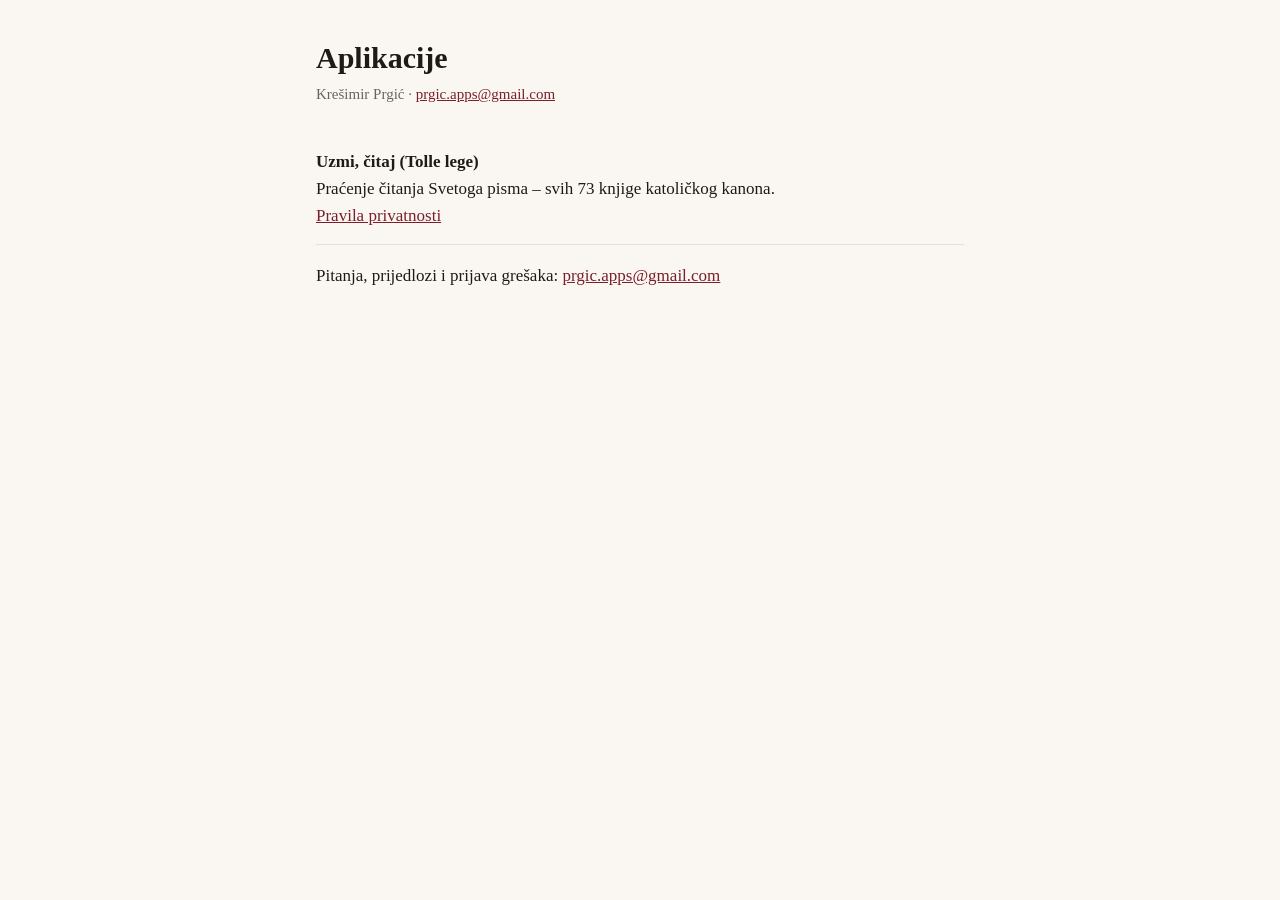
==== index.html @ cbe02343 "Pravila privatnosti za Uzmi, čitaj + početna stranica Statične stranice za GitHub Pages (bez Jekylla" ====
<!doctype html>
<html lang="hr">
<head>
<meta charset="utf-8">
<meta name="viewport" content="width=device-width, initial-scale=1">
<title>Aplikacije – Krešimir Prgić</title>
<link rel="stylesheet" href="style.css">
</head>
<body>
<main>
  <h1>Aplikacije</h1>
  <p class="meta">Krešimir Prgić · <a href="mailto:prgic.apps@gmail.com">prgic.apps@gmail.com</a></p>

  <ul class="apps">
    <li>
      <strong>Uzmi, čitaj (Tolle lege)</strong>
      Praćenje čitanja Svetoga pisma – svih 73 knjige katoličkog kanona.<br>
      <a href="tolle-lege/privacy/">Pravila privatnosti</a>
    </li>
  </ul>

  <p>Pitanja, prijedlozi i prijava grešaka: <a href="mailto:prgic.apps@gmail.com">prgic.apps@gmail.com</a></p>
</main>
</body>
</html>
---- style.css ----
:root {
  --bg: #FAF7F2;
  --ink: #1F1A17;
  --muted: #6B625B;
  --accent: #7A1F2B;
  --line: #E6DFD5;
}
@media (prefers-color-scheme: dark) {
  :root {
    --bg: #14120F;
    --ink: #EFE9E1;
    --muted: #A69C92;
    --accent: #D9828C;
    --line: #2C2722;
  }
}
* { box-sizing: border-box; }
html { -webkit-text-size-adjust: 100%; }
body {
  margin: 0;
  background: var(--bg);
  color: var(--ink);
  font: 17px/1.6 Georgia, "Times New Roman", serif;
}
main { max-width: 680px; margin: 0 auto; padding: 40px 16px 64px; }
h1 { font-size: 30px; line-height: 1.2; margin: 0 0 6px; }
h2 { font-size: 20px; margin: 32px 0 8px; }
p, li { margin: 0 0 12px; }
ul { padding-left: 22px; }
a { color: var(--accent); }
.meta { color: var(--muted); font-size: 15px; margin-bottom: 28px; }
hr { border: 0; border-top: 1px solid var(--line); margin: 40px 0; }
.apps { list-style: none; padding: 0; }
.apps li { padding: 14px 0; border-bottom: 1px solid var(--line); }
.apps strong { display: block; }
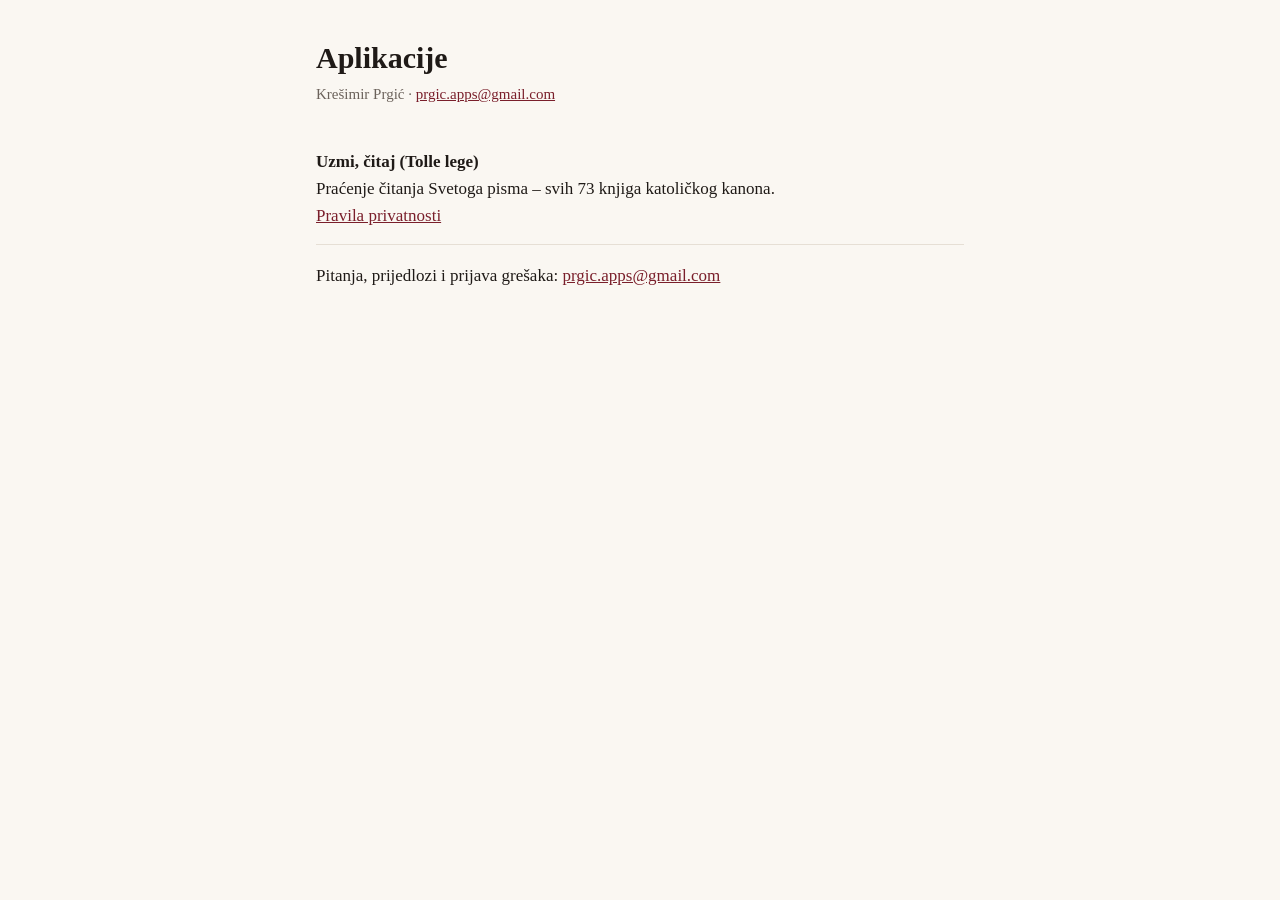
==== commit 42479096: "Početna: svih 73 knjiga Co-Authored-By: Claude Opus 5.5 <noreply@anthropic.com> Claude-Session: http" ====
--- a/index.html
+++ b/index.html
@@ -14,7 +14,7 @@
   <ul class="apps">
     <li>
       <strong>Uzmi, čitaj (Tolle lege)</strong>
-      Praćenje čitanja Svetoga pisma – svih 73 knjige katoličkog kanona.<br>
+      Praćenje čitanja Svetoga pisma – svih 73 knjiga katoličkog kanona.<br>
       <a href="tolle-lege/privacy/">Pravila privatnosti</a>
     </li>
   </ul>
